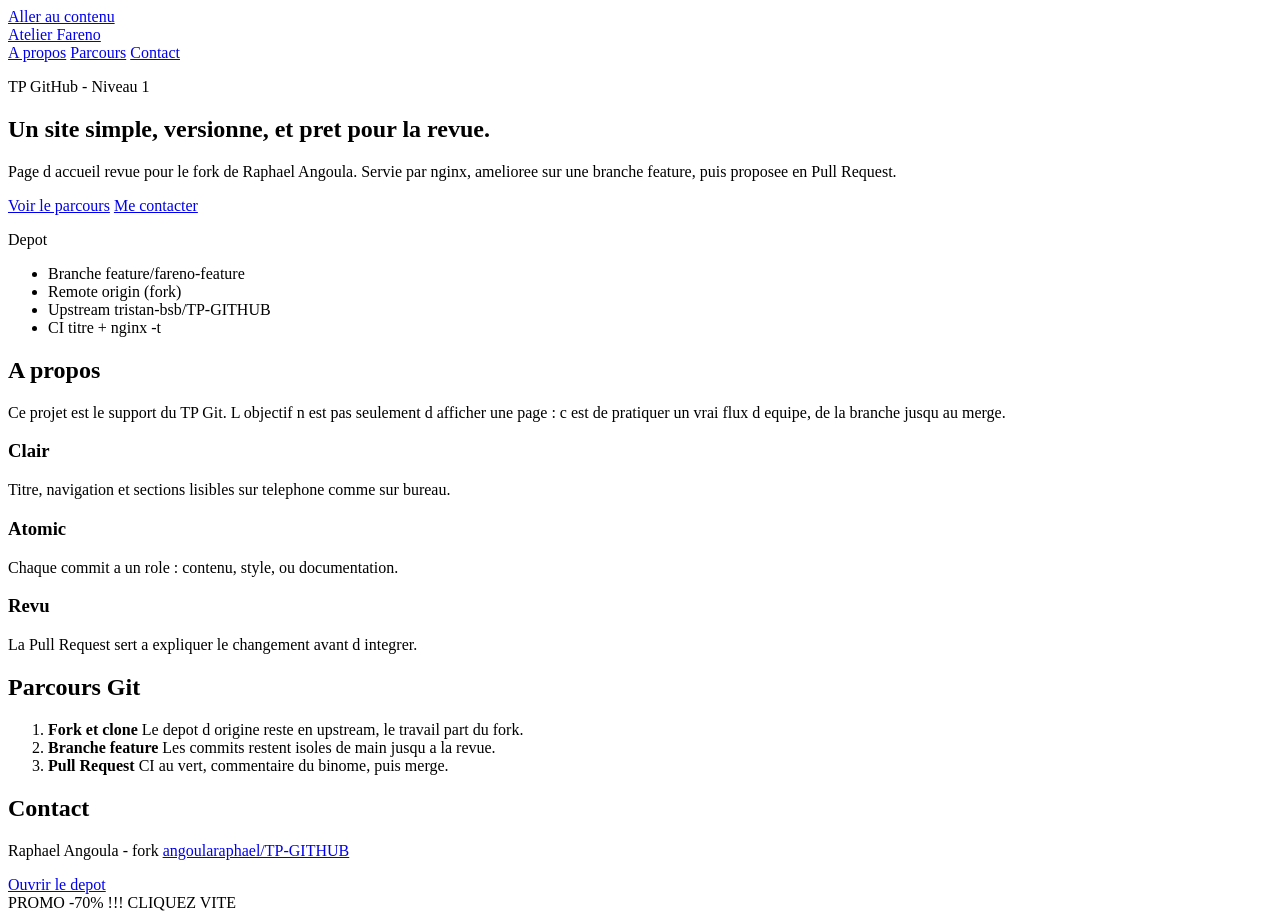
==== site/index.html @ cc5ed76c "feat: refonte de la page d accueil" ====
<!DOCTYPE html>
<html lang="fr">
  <head>
    <meta charset="utf-8">
    <meta name="viewport" content="width=device-width, initial-scale=1">
    <title>Atelier Fareno - TP GitHub</title>
    <link rel="stylesheet" href="style.css">
  </head>
  <body>
    <a class="skip" href="#contenu">Aller au contenu</a>

    <header class="topbar">
      <div class="wrap topbar-inner">
        <a class="brand" href="index.html">Atelier Fareno</a>
        <nav class="nav" aria-label="Navigation principale">
          <a href="#apropos">A propos</a>
          <a href="#parcours">Parcours</a>
          <a href="#contact">Contact</a>
        </nav>
      </div>
    </header>

    <main id="contenu">
      <section class="hero">
        <div class="wrap hero-grid">
          <div class="hero-copy">
            <p class="kicker">TP GitHub - Niveau 1</p>
            <h1>Un site simple, versionne, et pret pour la revue.</h1>
            <p class="lead">
              Page d accueil revue pour le fork de Raphael Angoula.
              Servie par nginx, amelioree sur une branche feature, puis proposee en Pull Request.
            </p>
            <div class="actions">
              <a class="btn primary" href="#parcours">Voir le parcours</a>
              <a class="btn ghost" href="#contact">Me contacter</a>
            </div>
          </div>
          <aside class="hero-card" aria-label="Etat du depot">
            <p class="card-label">Depot</p>
            <ul class="meta">
              <li><span>Branche</span> feature/fareno-feature</li>
              <li><span>Remote</span> origin (fork)</li>
              <li><span>Upstream</span> tristan-bsb/TP-GITHUB</li>
              <li><span>CI</span> titre + nginx -t</li>
            </ul>
          </aside>
        </div>
      </section>

      <section id="apropos" class="section">
        <div class="wrap">
          <h2>A propos</h2>
          <p class="intro">
            Ce projet est le support du TP Git. L objectif n est pas seulement
            d afficher une page : c est de pratiquer un vrai flux d equipe,
            de la branche jusqu au merge.
          </p>
          <div class="cards">
            <article class="card">
              <h3>Clair</h3>
              <p>Titre, navigation et sections lisibles sur telephone comme sur bureau.</p>
            </article>
            <article class="card">
              <h3>Atomic</h3>
              <p>Chaque commit a un role : contenu, style, ou documentation.</p>
            </article>
            <article class="card">
              <h3>Revu</h3>
              <p>La Pull Request sert a expliquer le changement avant d integrer.</p>
            </article>
          </div>
        </div>
      </section>

      <section id="parcours" class="section alt">
        <div class="wrap">
          <h2>Parcours Git</h2>
          <ol class="steps">
            <li>
              <strong>Fork et clone</strong>
              <span>Le depot d origine reste en upstream, le travail part du fork.</span>
            </li>
            <li>
              <strong>Branche feature</strong>
              <span>Les commits restent isoles de main jusqu a la revue.</span>
            </li>
            <li>
              <strong>Pull Request</strong>
              <span>CI au vert, commentaire du binome, puis merge.</span>
            </li>
          </ol>
        </div>
      </section>

      <section id="contact" class="section">
        <div class="wrap contact">
          <div>
            <h2>Contact</h2>
            <p>
              Raphael Angoula - fork
              <a href="https://github.com/angoularaphael/TP-GITHUB">angoularaphael/TP-GITHUB</a>
            </p>
          </div>
          <a class="btn primary" href="https://github.com/angoularaphael/TP-GITHUB">Ouvrir le depot</a>
        </div>
      </section>
    </main>

    <footer>PROMO -70% !!! CLIQUEZ VITE</footer>
  </body>
</html>
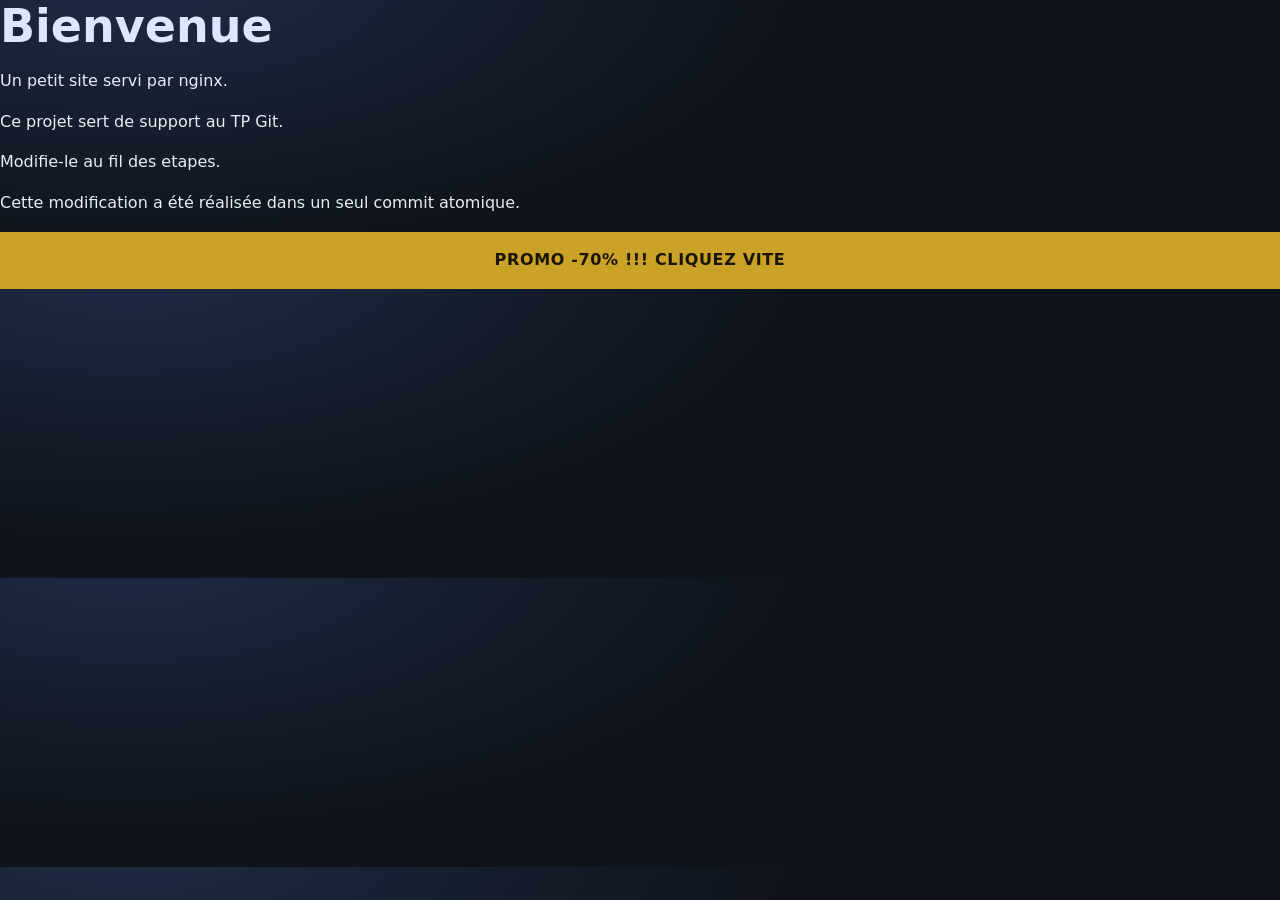
==== commit c3523a11: "Merge aac8a51a4a847d36d3378a16aa13cae701b54972 into 86dc07578384316ecc9ad3cde123748b4817af91" ====
--- a/site/index.html
+++ b/site/index.html
@@ -2,110 +2,15 @@
 <html lang="fr">
   <head>
     <meta charset="utf-8">
-    <meta name="viewport" content="width=device-width, initial-scale=1">
-    <title>Atelier Fareno - TP GitHub</title>
+    <title>Mon site</title>
     <link rel="stylesheet" href="style.css">
   </head>
   <body>
-    <a class="skip" href="#contenu">Aller au contenu</a>
-
-    <header class="topbar">
-      <div class="wrap topbar-inner">
-        <a class="brand" href="index.html">Atelier Fareno</a>
-        <nav class="nav" aria-label="Navigation principale">
-          <a href="#apropos">A propos</a>
-          <a href="#parcours">Parcours</a>
-          <a href="#contact">Contact</a>
-        </nav>
-      </div>
-    </header>
-
-    <main id="contenu">
-      <section class="hero">
-        <div class="wrap hero-grid">
-          <div class="hero-copy">
-            <p class="kicker">TP GitHub - Niveau 1</p>
-            <h1>Un site simple, versionne, et pret pour la revue.</h1>
-            <p class="lead">
-              Page d accueil revue pour le fork de Raphael Angoula.
-              Servie par nginx, amelioree sur une branche feature, puis proposee en Pull Request.
-            </p>
-            <div class="actions">
-              <a class="btn primary" href="#parcours">Voir le parcours</a>
-              <a class="btn ghost" href="#contact">Me contacter</a>
-            </div>
-          </div>
-          <aside class="hero-card" aria-label="Etat du depot">
-            <p class="card-label">Depot</p>
-            <ul class="meta">
-              <li><span>Branche</span> feature/fareno-feature</li>
-              <li><span>Remote</span> origin (fork)</li>
-              <li><span>Upstream</span> tristan-bsb/TP-GITHUB</li>
-              <li><span>CI</span> titre + nginx -t</li>
-            </ul>
-          </aside>
-        </div>
-      </section>
-
-      <section id="apropos" class="section">
-        <div class="wrap">
-          <h2>A propos</h2>
-          <p class="intro">
-            Ce projet est le support du TP Git. L objectif n est pas seulement
-            d afficher une page : c est de pratiquer un vrai flux d equipe,
-            de la branche jusqu au merge.
-          </p>
-          <div class="cards">
-            <article class="card">
-              <h3>Clair</h3>
-              <p>Titre, navigation et sections lisibles sur telephone comme sur bureau.</p>
-            </article>
-            <article class="card">
-              <h3>Atomic</h3>
-              <p>Chaque commit a un role : contenu, style, ou documentation.</p>
-            </article>
-            <article class="card">
-              <h3>Revu</h3>
-              <p>La Pull Request sert a expliquer le changement avant d integrer.</p>
-            </article>
-          </div>
-        </div>
-      </section>
-
-      <section id="parcours" class="section alt">
-        <div class="wrap">
-          <h2>Parcours Git</h2>
-          <ol class="steps">
-            <li>
-              <strong>Fork et clone</strong>
-              <span>Le depot d origine reste en upstream, le travail part du fork.</span>
-            </li>
-            <li>
-              <strong>Branche feature</strong>
-              <span>Les commits restent isoles de main jusqu a la revue.</span>
-            </li>
-            <li>
-              <strong>Pull Request</strong>
-              <span>CI au vert, commentaire du binome, puis merge.</span>
-            </li>
-          </ol>
-        </div>
-      </section>
-
-      <section id="contact" class="section">
-        <div class="wrap contact">
-          <div>
-            <h2>Contact</h2>
-            <p>
-              Raphael Angoula - fork
-              <a href="https://github.com/angoularaphael/TP-GITHUB">angoularaphael/TP-GITHUB</a>
-            </p>
-          </div>
-          <a class="btn primary" href="https://github.com/angoularaphael/TP-GITHUB">Ouvrir le depot</a>
-        </div>
-      </section>
-    </main>
-
+    <h1>Bienvenue</h1>
+    <p>Un petit site servi par nginx.</p>
+    <p>Ce projet sert de support au TP Git.</p>
+    <p>Modifie-le au fil des etapes.</p>
+    <p>Cette modification a été réalisée dans un seul commit atomique.</p>
     <footer>PROMO -70% !!! CLIQUEZ VITE</footer>
   </body>
 </html>
--- a/site/style.css
+++ b/site/style.css
@@ -0,0 +1,346 @@
+:root {
+    --bg: #0f141c;
+    --bg-alt: #161d28;
+    --surface: #1c2533;
+    --line: #2b3648;
+    --text: #e8edf5;
+    --muted: #9aa8bc;
+    --accent: #7aa2ff;
+    --accent-2: #c9a227;
+    --radius: 16px;
+  }
+  
+  * {
+    box-sizing: border-box;
+  }
+  
+  html {
+    scroll-behavior: smooth;
+  }
+  
+  body {
+    margin: 0;
+    font-family: "Segoe UI", system-ui, sans-serif;
+    background: radial-gradient(1200px 500px at 10% -10%, #1d2b44 0%, var(--bg) 55%);
+    color: var(--text);
+    line-height: 1.55;
+  }
+  
+  img {
+    max-width: 100%;
+    height: auto;
+  }
+  
+  .skip {
+    position: absolute;
+    left: -999px;
+    top: 8px;
+  }
+  
+  .skip:focus {
+    left: 8px;
+    background: var(--accent);
+    color: #081018;
+    padding: 8px 12px;
+    border-radius: 8px;
+    z-index: 20;
+  }
+  
+  .wrap {
+    width: min(1080px, calc(100% - 32px));
+    margin: 0 auto;
+  }
+  
+  .topbar {
+    position: sticky;
+    top: 0;
+    z-index: 10;
+    background: rgba(15, 20, 28, 0.86);
+    border-bottom: 1px solid var(--line);
+    backdrop-filter: blur(8px);
+  }
+  
+  .topbar-inner {
+    display: flex;
+    align-items: center;
+    justify-content: space-between;
+    gap: 12px;
+    min-height: 64px;
+  }
+  
+  .brand {
+    color: var(--text);
+    text-decoration: none;
+    font-weight: 700;
+    letter-spacing: 0.02em;
+  }
+  
+  .nav {
+    display: flex;
+    gap: 8px;
+    flex-wrap: wrap;
+  }
+  
+  .nav a {
+    color: var(--muted);
+    text-decoration: none;
+    min-height: 44px;
+    display: inline-flex;
+    align-items: center;
+    padding: 0 10px;
+    border-radius: 10px;
+  }
+  
+  .nav a:hover,
+  .nav a:focus {
+    color: var(--text);
+    background: var(--surface);
+  }
+  
+  .hero {
+    padding: 48px 0 28px;
+    scroll-margin-top: 80px;
+  }
+  
+  .hero-grid {
+    display: grid;
+    grid-template-columns: 1fr;
+    gap: 24px;
+  }
+  
+  .kicker {
+    margin: 0 0 10px;
+    color: var(--accent-2);
+    text-transform: uppercase;
+    letter-spacing: 0.12em;
+    font-size: 12px;
+    font-weight: 700;
+  }
+  
+  h1 {
+    margin: 0 0 14px;
+    color: #dce7ff;
+    font-size: clamp(28px, 6vw, 46px);
+    line-height: 1.15;
+  }
+  
+  .lead,
+  .intro {
+    color: var(--muted);
+    max-width: 62ch;
+  }
+  
+  .actions {
+    display: flex;
+    flex-direction: column;
+    gap: 10px;
+    margin-top: 22px;
+  }
+  
+  .btn {
+    display: inline-flex;
+    align-items: center;
+    justify-content: center;
+    min-height: 44px;
+    padding: 0 18px;
+    border-radius: 999px;
+    text-decoration: none;
+    font-weight: 700;
+    width: 100%;
+  }
+  
+  .btn.primary {
+    background: var(--accent);
+    color: #081018;
+  }
+  
+  .btn.ghost {
+    border: 1px solid var(--line);
+    color: var(--text);
+  }
+  
+  .hero-card,
+  .card {
+    background: var(--surface);
+    border: 1px solid var(--line);
+    border-radius: var(--radius);
+    padding: 20px;
+  }
+  
+  .card-label {
+    margin: 0 0 12px;
+    color: var(--accent);
+    font-size: 13px;
+    text-transform: uppercase;
+    letter-spacing: 0.08em;
+  }
+  
+  .meta {
+    list-style: none;
+    margin: 0;
+    padding: 0;
+  }
+  
+  .meta li {
+    display: flex;
+    flex-direction: column;
+    gap: 2px;
+    padding: 10px 0;
+    border-top: 1px solid var(--line);
+    color: var(--text);
+  }
+  
+  .meta li span {
+    color: var(--muted);
+    font-size: 13px;
+  }
+  
+  .section {
+    padding: 36px 0;
+    scroll-margin-top: 80px;
+  }
+  
+  .section.alt {
+    background: var(--bg-alt);
+    border-block: 1px solid var(--line);
+  }
+  
+  h2 {
+    margin: 0 0 12px;
+    font-size: clamp(22px, 4vw, 30px);
+  }
+  
+  h3 {
+    margin: 0 0 8px;
+  }
+  
+  .cards,
+  .steps {
+    display: grid;
+    grid-template-columns: 1fr;
+    gap: 14px;
+    margin: 20px 0 0;
+    padding: 0;
+  }
+  
+  .steps {
+    list-style: none;
+    counter-reset: step;
+  }
+  
+  .steps li {
+    background: var(--surface);
+    border: 1px solid var(--line);
+    border-radius: var(--radius);
+    padding: 18px 18px 18px 64px;
+    position: relative;
+  }
+  
+  .steps li::before {
+    counter-increment: step;
+    content: counter(step);
+    position: absolute;
+    left: 16px;
+    top: 16px;
+    width: 32px;
+    height: 32px;
+    border-radius: 50%;
+    background: var(--accent);
+    color: #081018;
+    display: grid;
+    place-items: center;
+    font-weight: 800;
+  }
+  
+  .steps span {
+    display: block;
+    color: var(--muted);
+    margin-top: 4px;
+  }
+  
+  .contact {
+    display: grid;
+    gap: 16px;
+  }
+  
+  .contact .btn {
+    justify-self: start;
+    width: auto;
+    min-width: 220px;
+  }
+  
+  .contact a {
+    color: var(--accent);
+  }
+  
+  footer {
+    margin: 0;
+    padding: 16px;
+    text-align: center;
+    background: #c9a227;
+    color: #1a1403;
+    font-weight: 800;
+    letter-spacing: 0.04em;
+  }
+  
+  @media (max-width: 639px) {
+    .contact .btn {
+      width: 100%;
+      min-width: 0;
+      justify-self: stretch;
+    }
+  }
+  
+  @media (max-width: 479px) {
+    .topbar-inner {
+      flex-direction: column;
+      align-items: flex-start;
+      padding: 8px 0 4px;
+    }
+  
+    .nav {
+      width: 100%;
+      justify-content: space-between;
+    }
+  }
+  
+  @media (min-width: 640px) {
+    .actions {
+      flex-direction: row;
+    }
+  
+    .btn {
+      width: auto;
+    }
+  
+    .meta li {
+      flex-direction: row;
+      justify-content: space-between;
+      align-items: center;
+    }
+  }
+  
+  @media (min-width: 900px) {
+    .hero {
+      padding: 72px 0 48px;
+    }
+  
+    .hero-grid,
+    .cards,
+    .contact {
+      grid-template-columns: 1.4fr 0.9fr;
+      gap: 28px;
+      align-items: center;
+    }
+  
+    .cards {
+      grid-template-columns: repeat(3, 1fr);
+    }
+  }
+  
+  @media (prefers-reduced-motion: reduce) {
+    html {
+      scroll-behavior: auto;
+    }
+  }
+  
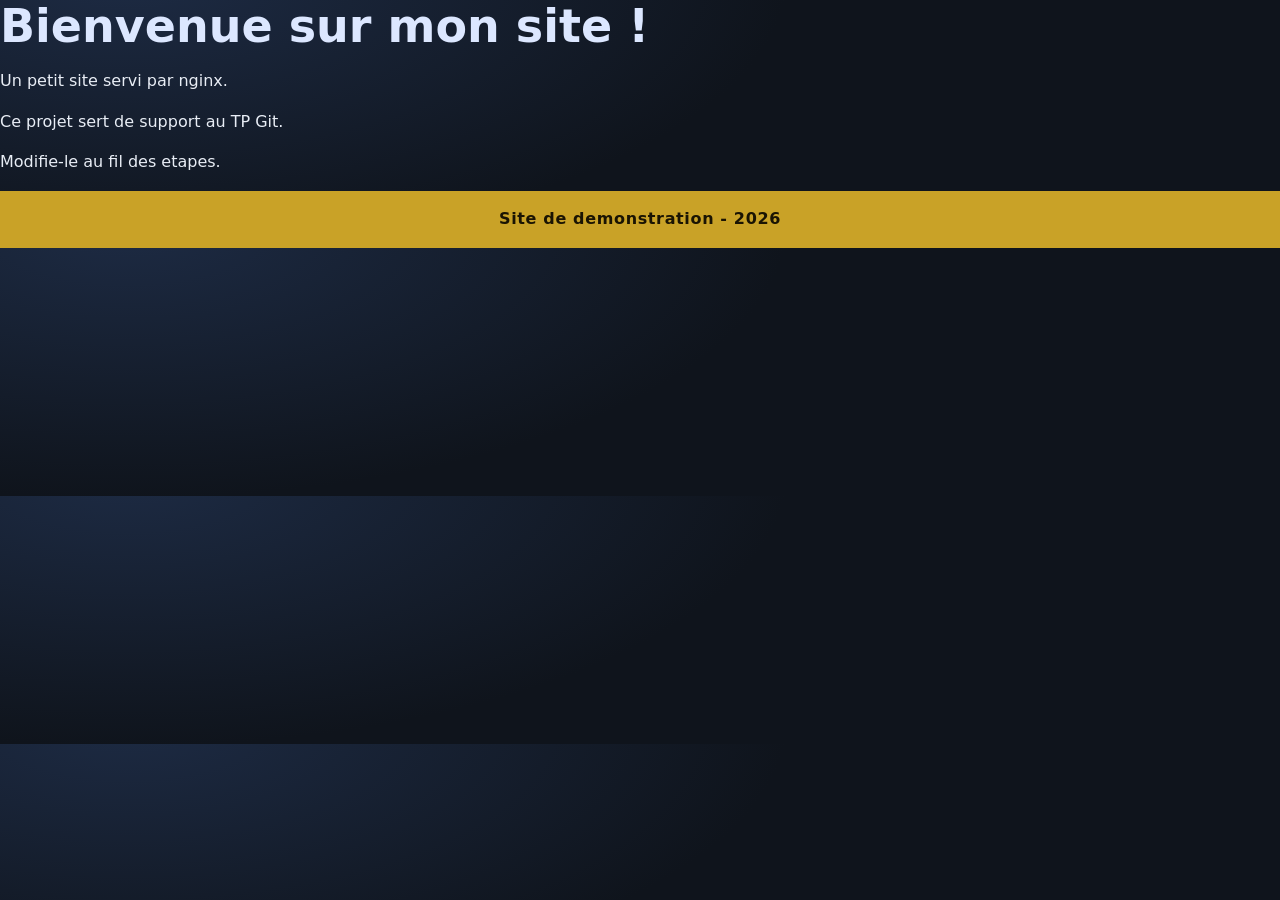
==== commit 5986b239: "Merge 499f68efe8c875e958558d46c0ea19cd66579cb4 into 53351c6aab08529cad5666119aa224a7d80c4b98" ====
--- a/site/index.html
+++ b/site/index.html
@@ -6,11 +6,10 @@
     <link rel="stylesheet" href="style.css">
   </head>
   <body>
-    <h1>Bienvenue</h1>
+    <h1>Bienvenue sur mon site !</h1>
     <p>Un petit site servi par nginx.</p>
     <p>Ce projet sert de support au TP Git.</p>
     <p>Modifie-le au fil des etapes.</p>
-    <p>Cette modification a été réalisée dans un seul commit atomique.</p>
-    <footer>PROMO -70% !!! CLIQUEZ VITE</footer>
+    <footer>Site de demonstration - 2026</footer>
   </body>
 </html>
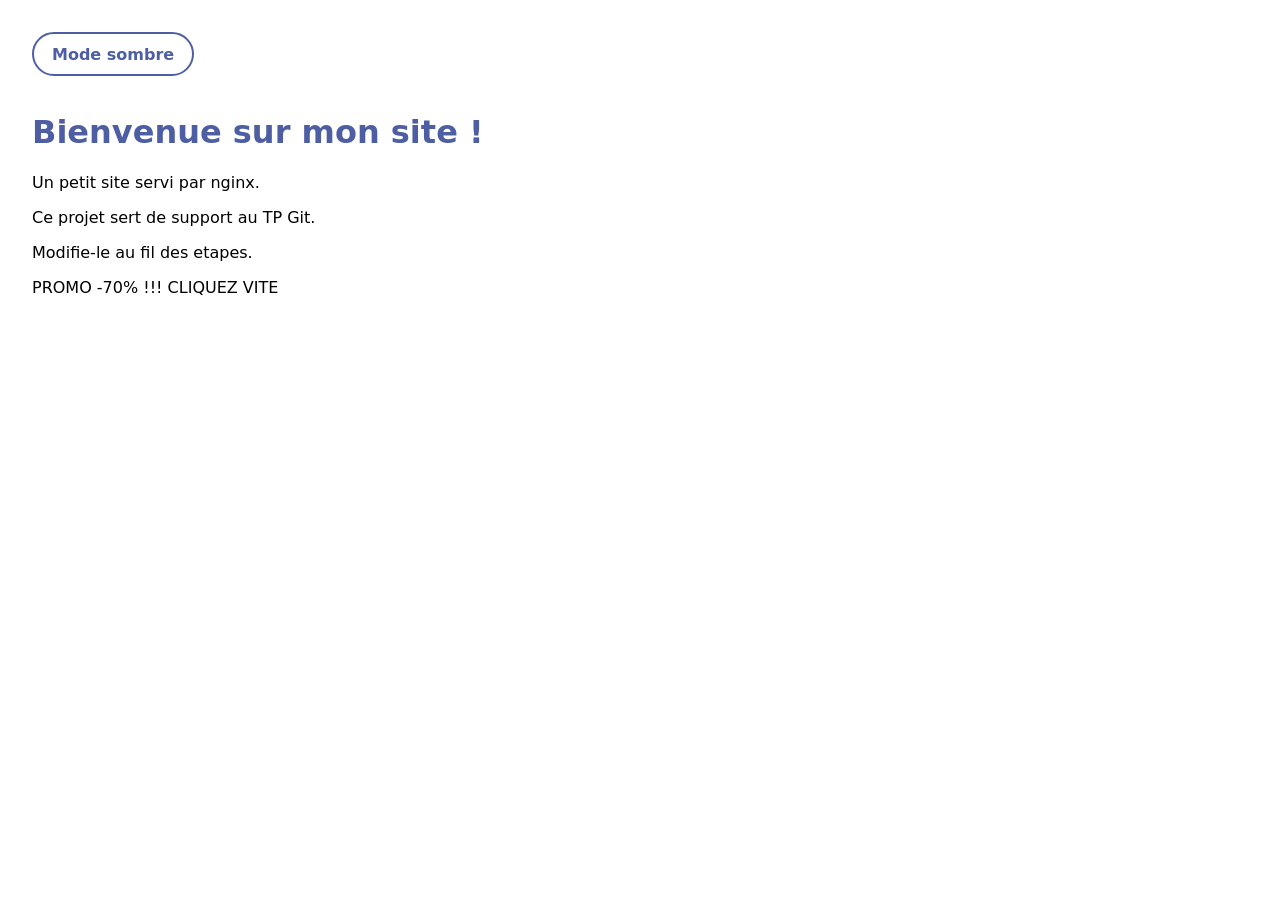
==== commit 2c4df363: "Merge 83df1c5ca8638747740469630120787fb9856a27 into 53351c6aab08529cad5666119aa224a7d80c4b98" ====
--- a/site/index.html
+++ b/site/index.html
@@ -2,14 +2,17 @@
 <html lang="fr">
   <head>
     <meta charset="utf-8">
+    <meta name="viewport" content="width=device-width, initial-scale=1.0">
     <title>Mon site</title>
     <link rel="stylesheet" href="style.css">
   </head>
   <body>
+    <button type="button" class="theme-toggle" id="theme-toggle" aria-pressed="false">Mode sombre</button>
     <h1>Bienvenue sur mon site !</h1>
     <p>Un petit site servi par nginx.</p>
     <p>Ce projet sert de support au TP Git.</p>
     <p>Modifie-le au fil des etapes.</p>
-    <footer>Site de demonstration - 2026</footer>
+    <footer>PROMO -70% !!! CLIQUEZ VITE</footer>
+    <script src="theme.js"></script>
   </body>
 </html>
--- a/site/style.css
+++ b/site/style.css
@@ -1,346 +1,49 @@
-:root {
-    --bg: #0f141c;
-    --bg-alt: #161d28;
-    --surface: #1c2533;
-    --line: #2b3648;
-    --text: #e8edf5;
-    --muted: #9aa8bc;
-    --accent: #7aa2ff;
-    --accent-2: #c9a227;
-    --radius: 16px;
-  }
-  
-  * {
-    box-sizing: border-box;
-  }
-  
-  html {
-    scroll-behavior: smooth;
-  }
-  
-  body {
-    margin: 0;
-    font-family: "Segoe UI", system-ui, sans-serif;
-    background: radial-gradient(1200px 500px at 10% -10%, #1d2b44 0%, var(--bg) 55%);
-    color: var(--text);
-    line-height: 1.55;
-  }
-  
-  img {
-    max-width: 100%;
-    height: auto;
-  }
-  
-  .skip {
-    position: absolute;
-    left: -999px;
-    top: 8px;
-  }
-  
-  .skip:focus {
-    left: 8px;
-    background: var(--accent);
-    color: #081018;
-    padding: 8px 12px;
-    border-radius: 8px;
-    z-index: 20;
-  }
-  
-  .wrap {
-    width: min(1080px, calc(100% - 32px));
-    margin: 0 auto;
-  }
-  
-  .topbar {
-    position: sticky;
-    top: 0;
-    z-index: 10;
-    background: rgba(15, 20, 28, 0.86);
-    border-bottom: 1px solid var(--line);
-    backdrop-filter: blur(8px);
-  }
-  
-  .topbar-inner {
-    display: flex;
-    align-items: center;
-    justify-content: space-between;
-    gap: 12px;
-    min-height: 64px;
-  }
-  
-  .brand {
-    color: var(--text);
-    text-decoration: none;
-    font-weight: 700;
-    letter-spacing: 0.02em;
-  }
-  
-  .nav {
-    display: flex;
-    gap: 8px;
-    flex-wrap: wrap;
-  }
-  
-  .nav a {
-    color: var(--muted);
-    text-decoration: none;
-    min-height: 44px;
-    display: inline-flex;
-    align-items: center;
-    padding: 0 10px;
-    border-radius: 10px;
-  }
-  
-  .nav a:hover,
-  .nav a:focus {
-    color: var(--text);
-    background: var(--surface);
-  }
-  
-  .hero {
-    padding: 48px 0 28px;
-    scroll-margin-top: 80px;
-  }
-  
-  .hero-grid {
-    display: grid;
-    grid-template-columns: 1fr;
-    gap: 24px;
-  }
-  
-  .kicker {
-    margin: 0 0 10px;
-    color: var(--accent-2);
-    text-transform: uppercase;
-    letter-spacing: 0.12em;
-    font-size: 12px;
-    font-weight: 700;
-  }
-  
-  h1 {
-    margin: 0 0 14px;
-    color: #dce7ff;
-    font-size: clamp(28px, 6vw, 46px);
-    line-height: 1.15;
-  }
-  
-  .lead,
-  .intro {
-    color: var(--muted);
-    max-width: 62ch;
-  }
-  
-  .actions {
-    display: flex;
-    flex-direction: column;
-    gap: 10px;
-    margin-top: 22px;
-  }
-  
-  .btn {
-    display: inline-flex;
-    align-items: center;
-    justify-content: center;
-    min-height: 44px;
-    padding: 0 18px;
-    border-radius: 999px;
-    text-decoration: none;
-    font-weight: 700;
+body { font-family: system-ui, sans-serif; margin: 2rem; }
+h1 { color: #4E5EA3; }
+
+.theme-toggle {
+  display: inline-flex;
+  align-items: center;
+  justify-content: center;
+  min-height: 44px;
+  min-width: 44px;
+  margin-bottom: 16px;
+  padding: 10px 18px;
+  border: 2px solid #4E5EA3;
+  border-radius: 50px;
+  background: transparent;
+  color: #4E5EA3;
+  font: inherit;
+  font-size: 1rem;
+  font-weight: 700;
+  cursor: pointer;
+}
+
+.theme-toggle:focus-visible {
+  outline: 3px solid #4E5EA3;
+  outline-offset: 3px;
+}
+
+html.theme-dark body {
+  background: #0f172a;
+  color: #e2e8f0;
+}
+
+html.theme-dark h1,
+html.theme-dark .theme-toggle {
+  color: #c7d2fe;
+}
+
+html.theme-dark .theme-toggle {
+  border-color: #c7d2fe;
+}
+
+html.theme-dark .theme-toggle:focus-visible {
+  outline-color: #c7d2fe;
+}
+
+@media (max-width: 650px) {
+  .theme-toggle {
     width: 100%;
   }
-  
-  .btn.primary {
-    background: var(--accent);
-    color: #081018;
-  }
-  
-  .btn.ghost {
-    border: 1px solid var(--line);
-    color: var(--text);
-  }
-  
-  .hero-card,
-  .card {
-    background: var(--surface);
-    border: 1px solid var(--line);
-    border-radius: var(--radius);
-    padding: 20px;
-  }
-  
-  .card-label {
-    margin: 0 0 12px;
-    color: var(--accent);
-    font-size: 13px;
-    text-transform: uppercase;
-    letter-spacing: 0.08em;
-  }
-  
-  .meta {
-    list-style: none;
-    margin: 0;
-    padding: 0;
-  }
-  
-  .meta li {
-    display: flex;
-    flex-direction: column;
-    gap: 2px;
-    padding: 10px 0;
-    border-top: 1px solid var(--line);
-    color: var(--text);
-  }
-  
-  .meta li span {
-    color: var(--muted);
-    font-size: 13px;
-  }
-  
-  .section {
-    padding: 36px 0;
-    scroll-margin-top: 80px;
-  }
-  
-  .section.alt {
-    background: var(--bg-alt);
-    border-block: 1px solid var(--line);
-  }
-  
-  h2 {
-    margin: 0 0 12px;
-    font-size: clamp(22px, 4vw, 30px);
-  }
-  
-  h3 {
-    margin: 0 0 8px;
-  }
-  
-  .cards,
-  .steps {
-    display: grid;
-    grid-template-columns: 1fr;
-    gap: 14px;
-    margin: 20px 0 0;
-    padding: 0;
-  }
-  
-  .steps {
-    list-style: none;
-    counter-reset: step;
-  }
-  
-  .steps li {
-    background: var(--surface);
-    border: 1px solid var(--line);
-    border-radius: var(--radius);
-    padding: 18px 18px 18px 64px;
-    position: relative;
-  }
-  
-  .steps li::before {
-    counter-increment: step;
-    content: counter(step);
-    position: absolute;
-    left: 16px;
-    top: 16px;
-    width: 32px;
-    height: 32px;
-    border-radius: 50%;
-    background: var(--accent);
-    color: #081018;
-    display: grid;
-    place-items: center;
-    font-weight: 800;
-  }
-  
-  .steps span {
-    display: block;
-    color: var(--muted);
-    margin-top: 4px;
-  }
-  
-  .contact {
-    display: grid;
-    gap: 16px;
-  }
-  
-  .contact .btn {
-    justify-self: start;
-    width: auto;
-    min-width: 220px;
-  }
-  
-  .contact a {
-    color: var(--accent);
-  }
-  
-  footer {
-    margin: 0;
-    padding: 16px;
-    text-align: center;
-    background: #c9a227;
-    color: #1a1403;
-    font-weight: 800;
-    letter-spacing: 0.04em;
-  }
-  
-  @media (max-width: 639px) {
-    .contact .btn {
-      width: 100%;
-      min-width: 0;
-      justify-self: stretch;
-    }
-  }
-  
-  @media (max-width: 479px) {
-    .topbar-inner {
-      flex-direction: column;
-      align-items: flex-start;
-      padding: 8px 0 4px;
-    }
-  
-    .nav {
-      width: 100%;
-      justify-content: space-between;
-    }
-  }
-  
-  @media (min-width: 640px) {
-    .actions {
-      flex-direction: row;
-    }
-  
-    .btn {
-      width: auto;
-    }
-  
-    .meta li {
-      flex-direction: row;
-      justify-content: space-between;
-      align-items: center;
-    }
-  }
-  
-  @media (min-width: 900px) {
-    .hero {
-      padding: 72px 0 48px;
-    }
-  
-    .hero-grid,
-    .cards,
-    .contact {
-      grid-template-columns: 1.4fr 0.9fr;
-      gap: 28px;
-      align-items: center;
-    }
-  
-    .cards {
-      grid-template-columns: repeat(3, 1fr);
-    }
-  }
-  
-  @media (prefers-reduced-motion: reduce) {
-    html {
-      scroll-behavior: auto;
-    }
-  }
-  +}
